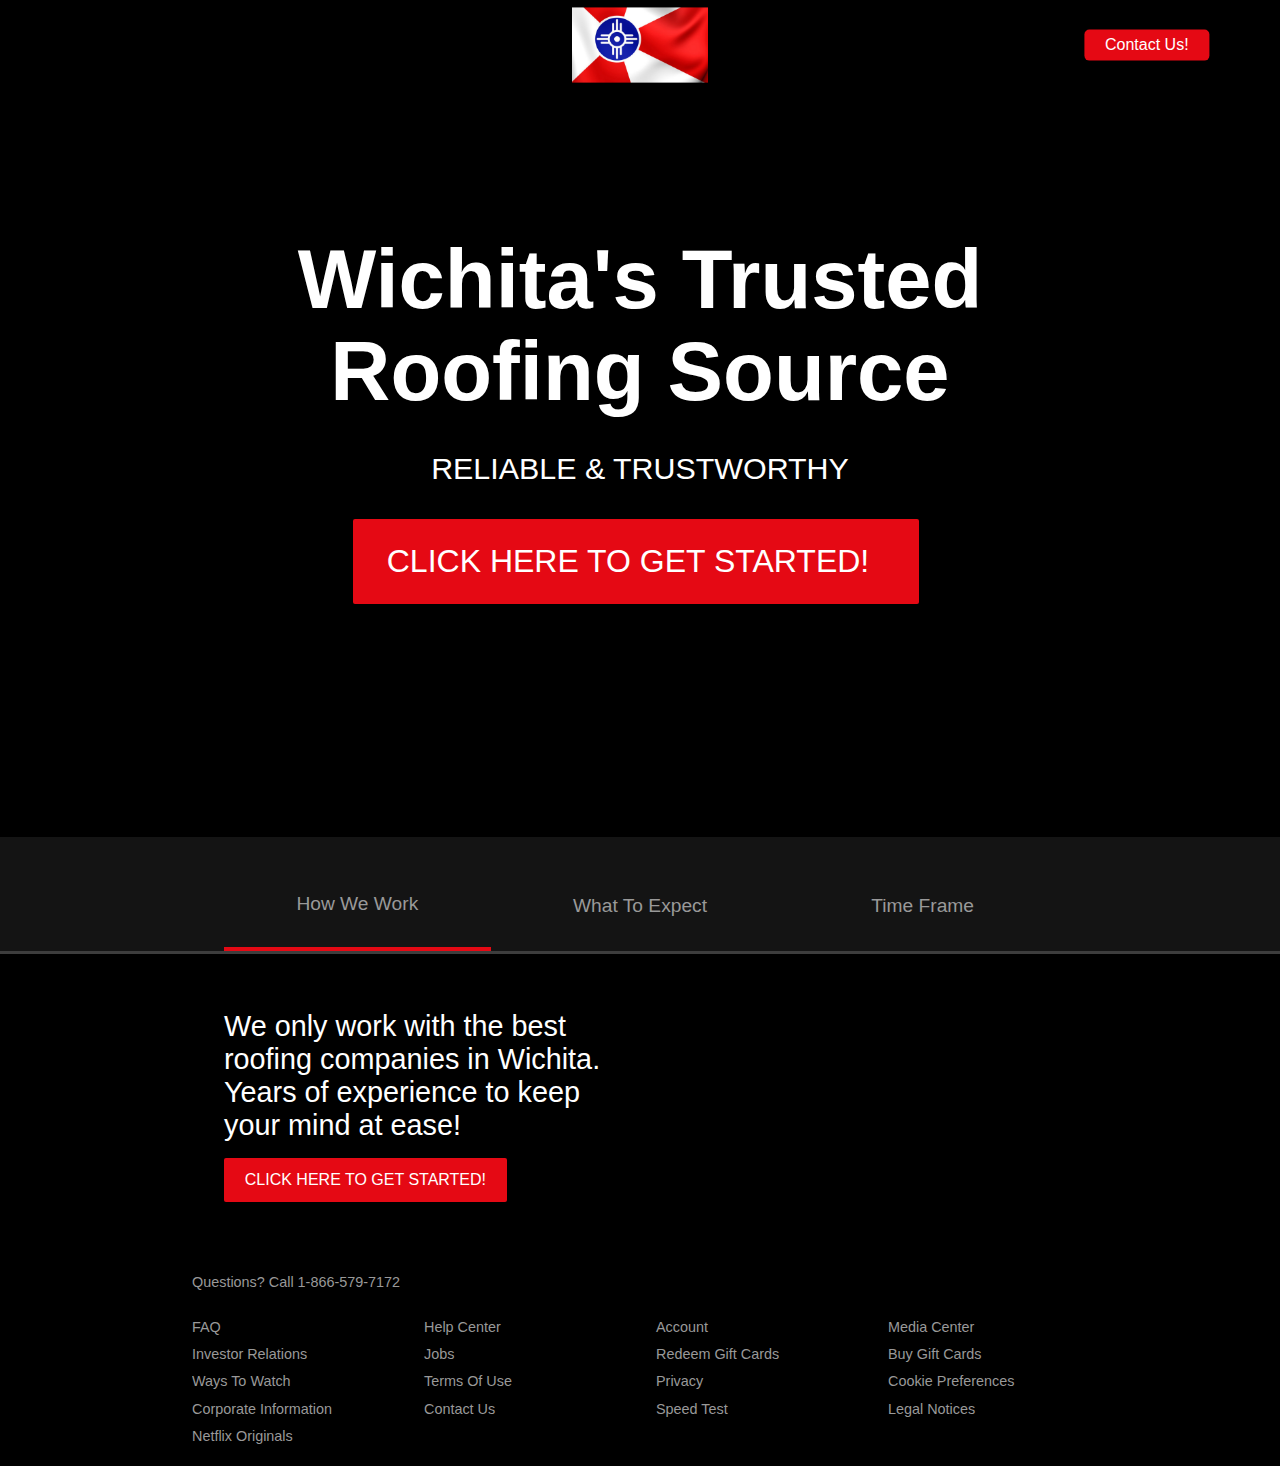
==== index.html @ 42f52708 "On branch main" ====
<!DOCTYPE html>
<html lang="en">
  <head>
    <meta charset="UTF-8" />
    <meta name="viewport" content="width=device-width, initial-scale=1.0" />
    <link rel="stylesheet" href="style.css" />
    <title>Wichita's #1 Trusted Roofing Source</title>
  </head>
  <body>
    <header class="showcase">
      <div class="showcase-top">
        <img src="./wichita-roofing.png" alt="" />
        <a href="#" class="btn btn-rounded">Contact Us!</a>
      </div>
      <div class="showcase-content">
        <h1>Wichita's Trusted Roofing Source</h1>
        <p>Reliable & Trustworthy</p>
        <a href="#" class="btn btn-xl"
          >Click Here To Get Started!
          <i class="fas fa-chevron-right btn-icon"></i
        ></a>
      </div>
    </header>
    <section class="tabs">
      <div class="container">
        <div id="tab-1" class="tab-item tab-border">
          <i class="fas fa-door-open fa-3x"></i>
          <p class="hide-sm">How We Work</p>
        </div>
        <div id="tab-2" class="tab-item">
          <i class="fas fa-tablet-alt fa-3x"></i>
          <p class="hide-sm">What To Expect</p>
        </div>
        <div id="tab-3" class="tab-item">
          <i class="fas fa-tags fa-3x"></i>
          <p class="hide-sm">Time Frame</p>
        </div>
      </div>
    </section>

    <section class="tab-content">
      <div class="container">
        <!-- Tab Content 1 -->
        <div id="tab-1-content" class="tab-content-item show">
          <div class="tab-1-content-inner">
            <div>
              <p class="text-lg">
                We only work with the best roofing companies in Wichita. Years
                of experience to keep your mind at ease!
              </p>
              <a href="#" class="btn btn-lg">Click Here To Get Started!</a>
            </div>
            <img src="https://i.ibb.co/J2xDJV7/tab-content-1.png" alt="" />
          </div>
        </div>

        <!-- Tab Content 2 -->
        <div id="tab-2-content" class="tab-content-item">
          <div class="tab-2-content-top">
            <p class="text-lg">
              Our partners will contact you, meet you, and give you a free
              quote!
            </p>
            <a href="#" class="btn btn-lg">Click Here To Get Started!</a>
          </div>
          <div class="tab-2-content-bottom">
            <div>
              <img src="https://i.ibb.co/DpdN7Gn/tab-content-2-1.png" alt="" />
              <p class="text-md">Within 24 hours we will contact you!</p>
              <p class="text-dark">
                We will meet you on your schedule to give you a free quote!
              </p>
            </div>
            <div>
              <img src="https://i.ibb.co/R3r1SPX/tab-content-2-2.png" alt="" />
              <p class="text-md">Have an emergency?</p>
              <p class="text-dark">
                In the contact form select Emergency! And we will contact you as
                soon as we can!
              </p>
            </div>
            <div>
              <img src="https://i.ibb.co/gDhnwWn/tab-content-2-3.png" alt="" />
              <p class="text-md">Relax!</p>
              <p class="text-dark">
                Roofing is what we do! Let us handle your roofing needs.
              </p>
            </div>
          </div>
        </div>

        <!-- Tab Content 3 -->
        <div id="tab-3-content" class="tab-content-item">
          <div class="text-center">
            <p class="text-lg">
              Wether you are looking down the road or are needing help right
              now, we are here to help!
            </p>
            <a href="#" class="btn btn-lg">Contact Us To Get Started!</a>
          </div>

          <table class="table">
            <thead>
              <tr>
                <th></th>
                <th>Basic</th>
                <th>Standard</th>
                <th>Premium</th>
              </tr>
            </thead>
            <tbody>
              <tr>
                <td>Monthly price after free month ends on 6/19/19</td>
                <td>$8.99</td>
                <td>$12.99</td>
                <td>$15.99</td>
              </tr>
              <tr>
                <td>HD Available</td>
                <td><i class="fas fa-times"></i></td>
                <td><i class="fas fa-check"></i></td>
                <td><i class="fas fa-check"></i></td>
              </tr>
              <tr>
                <td>Ultra HD Available</td>
                <td><i class="fas fa-times"></i></td>
                <td><i class="fas fa-times"></i></td>
                <td><i class="fas fa-check"></i></td>
              </tr>
              <tr>
                <td>Screens you can watch on at the same time</td>
                <td>1</td>
                <td>2</td>
                <td>4</td>
              </tr>
              <tr>
                <td>Watch on your laptop, TV, phone and tablet</td>
                <td><i class="fas fa-check"></i></td>
                <td><i class="fas fa-check"></i></td>
                <td><i class="fas fa-check"></i></td>
              </tr>
              <tr>
                <td>Unlimited movies and TV shows</td>
                <td><i class="fas fa-check"></i></td>
                <td><i class="fas fa-check"></i></td>
                <td><i class="fas fa-check"></i></td>
              </tr>
              <tr>
                <td>Cancel anytime</td>
                <td><i class="fas fa-check"></i></td>
                <td><i class="fas fa-check"></i></td>
                <td><i class="fas fa-check"></i></td>
              </tr>
              <tr>
                <td>First month free</td>
                <td><i class="fas fa-check"></i></td>
                <td><i class="fas fa-check"></i></td>
                <td><i class="fas fa-check"></i></td>
              </tr>
            </tbody>
          </table>
        </div>
      </div>
    </section>

    <footer class="footer">
      <p>Questions? Call 1-866-579-7172</p>
      <div class="footer-cols">
        <ul>
          <li><a href="#">FAQ</a></li>
          <li><a href="#">Investor Relations</a></li>
          <li><a href="#">Ways To Watch</a></li>
          <li><a href="#">Corporate Information</a></li>
          <li><a href="#">Netflix Originals</a></li>
        </ul>
        <ul>
          <li><a href="#">Help Center</a></li>
          <li><a href="#">Jobs</a></li>
          <li><a href="#">Terms Of Use</a></li>
          <li><a href="#">Contact Us</a></li>
        </ul>
        <ul>
          <li><a href="#">Account</a></li>
          <li><a href="#">Redeem Gift Cards</a></li>
          <li><a href="#">Privacy</a></li>
          <li><a href="#">Speed Test</a></li>
        </ul>
        <ul>
          <li><a href="#">Media Center</a></li>
          <li><a href="#">Buy Gift Cards</a></li>
          <li><a href="#">Cookie Preferences</a></li>
          <li><a href="#">Legal Notices</a></li>
        </ul>
      </div>
    </footer>
    <script src="./script.js"></script>
  </body>
</html>
---- style.css ----
/* Global Styles */
:root {
  --primary-color: #e50914;
  --dark-color: #141414;
  --light-color: #f4f4f4;
}

* {
  box-sizing: border-box;
  margin: 0;
  padding: 0;
}

body {
  font-family: "Arial", sans-serif;
  -webkit-font-smoothing: antialiased;
  background: #000;
  color: #999;
}

ul {
  list-style: none;
}

h1,
h2,
h3,
h4 {
  color: #fff;
}

a {
  color: #fff;
  text-decoration: none;
}

p {
  margin: 0.5rem 0;
}

img {
  width: 100%;
}

.showcase {
  width: 100%;
  height: 93vh;
  position: relative;
  background: url("https://i.ibb.co/vXqDmnh/background.jpg") no-repeat center
    center/cover;
}

.showcase::after {
  content: "";
  position: absolute;
  top: 0;
  left: 0;
  width: 100%;
  height: 100%;
  z-index: 1;
  background: rgba(0, 0, 0, 0.6);
  box-shadow: inset 120px 100px 250px #000000, inset -120px -100px 250px #000000;
}

.showcase-top {
  position: relative;
  z-index: 2;
  height: 90px;
}

.showcase-top img {
  width: 170px;
  position: absolute;
  top: 50%;
  left: 50%;
  transform: translate(-50%, -50%);
  margin-left: 0;
}

.showcase-top a {
  position: absolute;
  top: 50%;
  right: 0;
  transform: translate(-50%, -50%);
}

.showcase-content {
  position: relative;
  z-index: 2;
  width: 65%;
  margin: auto;
  display: flex;
  flex-direction: column;
  justify-content: center;
  align-items: center;
  text-align: center;
  margin-top: 9rem;
}

.showcase-content h1 {
  font-weight: 700;
  font-size: 5.2rem;
  line-height: 1.1;
  margin: 0 0 2rem;
}

.showcase-content p {
  text-transform: uppercase;
  color: #fff;
  font-weight: 400;
  font-size: 1.9rem;
  line-height: 1.25;
  margin: 0 0 2rem;
}

/* Tabs */
.tabs {
  background: var(--dark-color);
  padding-top: 1rem;
  border-bottom: 3px solid #3d3d3d;
  border-right: none;
}

.tabs .container {
  display: grid;
  grid-template-columns: repeat(3, 1fr);
  grid-gap: 1rem;
  align-items: center;
  justify-content: center;
  text-align: center;
}

.tabs p {
  font-size: 1.2rem;
  padding-top: 0.5rem;
}

.tabs .container > div {
  padding: 1.5rem 0;
}

.tabs .container > div:hover {
  color: #fff;
  cursor: pointer;
}

.tab-border {
  border-bottom: var(--primary-color) 4px solid;
}

/* Tab Content */
.tab-content {
  padding: 3rem 0;
  background: #000;
  color: #fff;
}

/* Hide initial content */
#tab-1-content,
#tab-2-content,
#tab-3-content {
  display: none;
  opacity: 0;
}

.show {
  display: block !important;
  opacity: 1 !important;
  transition: all 1000 ease-in;
}

#tab-1-content .tab-1-content-inner {
  display: grid;
  grid-template-columns: repeat(2, 1fr);
  grid-gap: 2rem;
  align-items: center;
  justify-content: center;
}

#tab-2-content .tab-2-content-top {
  display: grid;
  grid-template-columns: 2fr 1fr;
  grid-gap: 1rem;
  justify-content: center;
  align-items: center;
}

#tab-2-content .tab-2-content-bottom {
  margin-top: 2rem;
  display: grid;
  grid-template-columns: repeat(3, 1fr);
  grid-gap: 2rem;
  text-align: center;
}

.table {
  width: 100%;
  margin-top: 2rem;
  border-collapse: collapse;
  border-spacing: 0;
}

.table thead th {
  text-transform: uppercase;
  padding: 0.8rem;
}

.table tbody {
  display: table-row-group;
  vertical-align: middle;
  border-color: inherit;
}

.table tbody tr td {
  color: #999;
  padding: 0.8rem 1.2rem;
  text-align: center;
}

.table tbody tr td:first-child {
  text-align: left;
}

.table tbody tr:nth-child(odd) {
  background: #222;
}

.footer {
  max-width: 70%;
  margin: 1rem auto;
  overflow: auto;
}

.footer,
.footer a {
  color: #999;
  font-size: 0.9rem;
}

.footer p {
  margin-bottom: 1.5rem;
}

.footer .footer-cols {
  display: grid;
  grid-template-columns: repeat(4, 1fr);
  grid-gap: 2rem;
}

.footer li {
  line-height: 1.9;
}

.footer .lang-select {
  margin-top: 2rem;
  color: #999;
  background-color: #000;
  background-image: none;
  border: 1px solid #333;
  padding: 1rem 1.2rem;
  border-radius: 5px;
}

/* Container */
.container {
  max-width: 70%;
  margin: auto;
  overflow: hidden;
  padding: 0 2rem;
}

/* Text Styles */
.text-xl {
  font-size: 2rem;
}

.text-lg {
  font-size: 1.8rem;
  margin-bottom: 1rem;
}

.text-md {
  margin-bottom: 1.5rem;
  font-size: 1.2rem;
}

.text-center {
  text-align: center;
}

.text-dark {
  color: #999;
}

/* Buttons */
.btn {
  display: inline-block;
  background: var(--primary-color);
  color: #fff;
  padding: 0.4rem 1.3rem;
  font-size: 1rem;
  text-align: center;
  border: none;
  cursor: pointer;
  margin-right: 0.5rem;
  transition: opacity 0.2s ease-in;
  outline: none;
  box-shadow: 0 1px 0 rgba(0, 0, 0, 0.45);
  border-radius: 2px;
}

.btn:hover {
  opacity: 0.9;
}

.btn-rounded {
  border-radius: 5px;
}

.btn-xl {
  font-size: 2rem;
  padding: 1.5rem 2.1rem;
  text-transform: uppercase;
}

.btn-lg {
  font-size: 1rem;
  padding: 0.8rem 1.3rem;
  text-transform: uppercase;
}

.btn-icon {
  margin-left: 1rem;
}

@media (max-width: 960px) {
  .showcase {
    height: 70vh;
  }

  .hide-sm {
    display: none;
  }

  .showcase-top img {
    top: 30%;
    left: 5%;
    transform: translate(0);
  }

  .showcase-content h1 {
    font-size: 3.7rem;
    line-height: 1;
  }

  .showcase-content p {
    font-size: 1.5rem;
  }

  .footer .footer-cols {
    grid-template-columns: repeat(2, 1fr);
  }

  .btn-xl {
    font-size: 1.5rem;
    padding: 1.4rem 2rem;
    text-transform: uppercase;
  }

  .text-xl {
    font-size: 1.5rem;
  }

  .text-lg {
    font-size: 1.3rem;
    margin-bottom: 1rem;
  }

  .text-md {
    margin-bottom: 1rem;
    font-size: 1.2rem;
  }
}

@media (max-width: 700px) {
  .showcase::after {
    background: rgba(0, 0, 0, 0.6);
    box-shadow: inset 80px 80px 150px #000000, inset -80px -80px 150px #000000;
  }

  .showcase-content h1 {
    font-size: 2.5rem;
    line-height: 1;
  }

  .showcase-content p {
    font-size: 1rem;
  }

  #tab-1-content .tab-1-content-inner {
    grid-template-columns: 1fr;
    text-align: center;
  }

  #tab-2-content .tab-2-content-top {
    display: block;
    text-align: center;
  }

  #tab-2-content .tab-2-content-bottom {
    margin-top: 2rem;
    display: grid;
    grid-template-columns: 1fr;
    grid-gap: 2rem;
    text-align: center;
  }

  .btn-xl {
    font-size: 1rem;
    padding: 1.2rem 1.6rem;
    text-transform: uppercase;
  }
}

@media (max-height: 600px) {
  .showcase-content {
    margin-top: 3rem;
  }
}
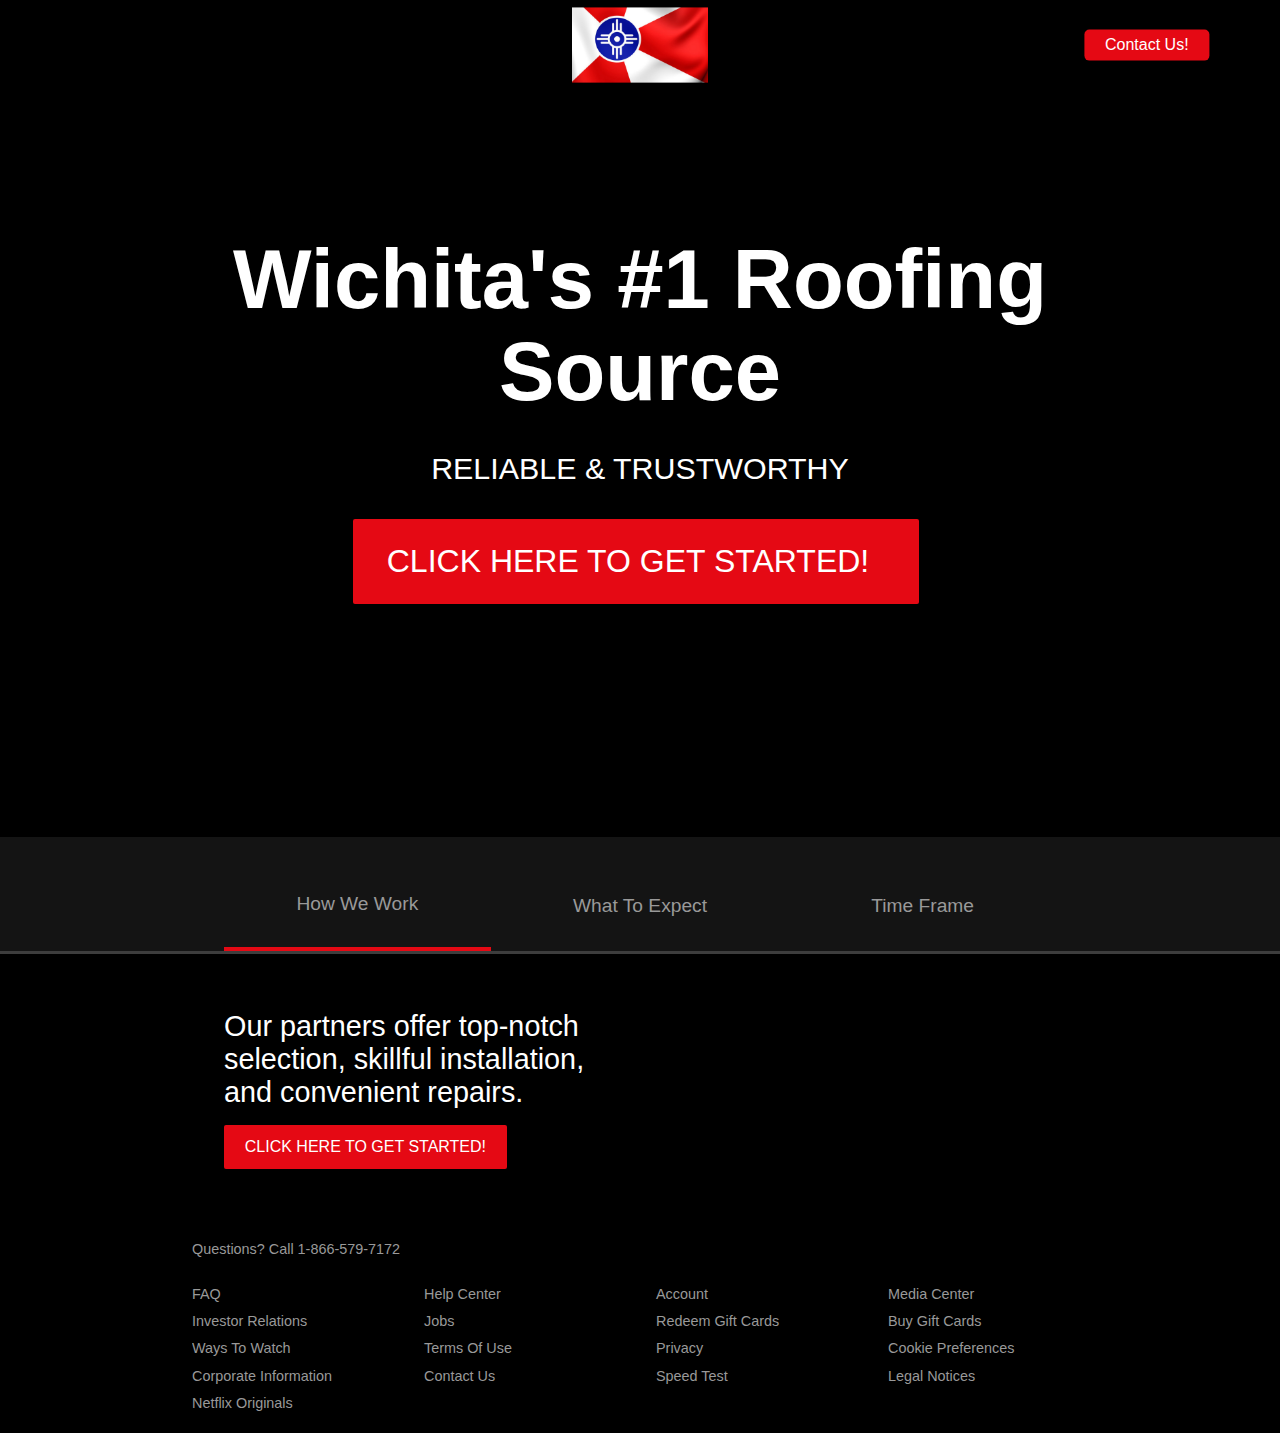
==== commit 12eddc32: "Please enter the commit message for your changes. Lines starting  with '#' will be ignored, and an e" ====
--- a/index.html
+++ b/index.html
@@ -13,7 +13,7 @@
         <a href="#" class="btn btn-rounded">Contact Us!</a>
       </div>
       <div class="showcase-content">
-        <h1>Wichita's Trusted Roofing Source</h1>
+        <h1>Wichita's #1 Roofing Source</h1>
         <p>Reliable & Trustworthy</p>
         <a href="#" class="btn btn-xl"
           >Click Here To Get Started!
@@ -45,12 +45,12 @@
           <div class="tab-1-content-inner">
             <div>
               <p class="text-lg">
-                We only work with the best roofing companies in Wichita. Years
-                of experience to keep your mind at ease!
+                Our partners offer top-notch selection, skillful installation,
+                and convenient repairs.
               </p>
               <a href="#" class="btn btn-lg">Click Here To Get Started!</a>
             </div>
-            <img src="https://i.ibb.co/J2xDJV7/tab-content-1.png" alt="" />
+            <img src="workingRoof.jpg" alt="" />
           </div>
         </div>
 
--- a/style.css
+++ b/style.css
@@ -46,8 +46,8 @@
   width: 100%;
   height: 93vh;
   position: relative;
-  background: url("https://i.ibb.co/vXqDmnh/background.jpg") no-repeat center
-    center/cover;
+  background: url("https://www.wichita.gov/ImageRepository/Document?documentID=89")
+    no-repeat center center/cover;
 }
 
 .showcase::after {
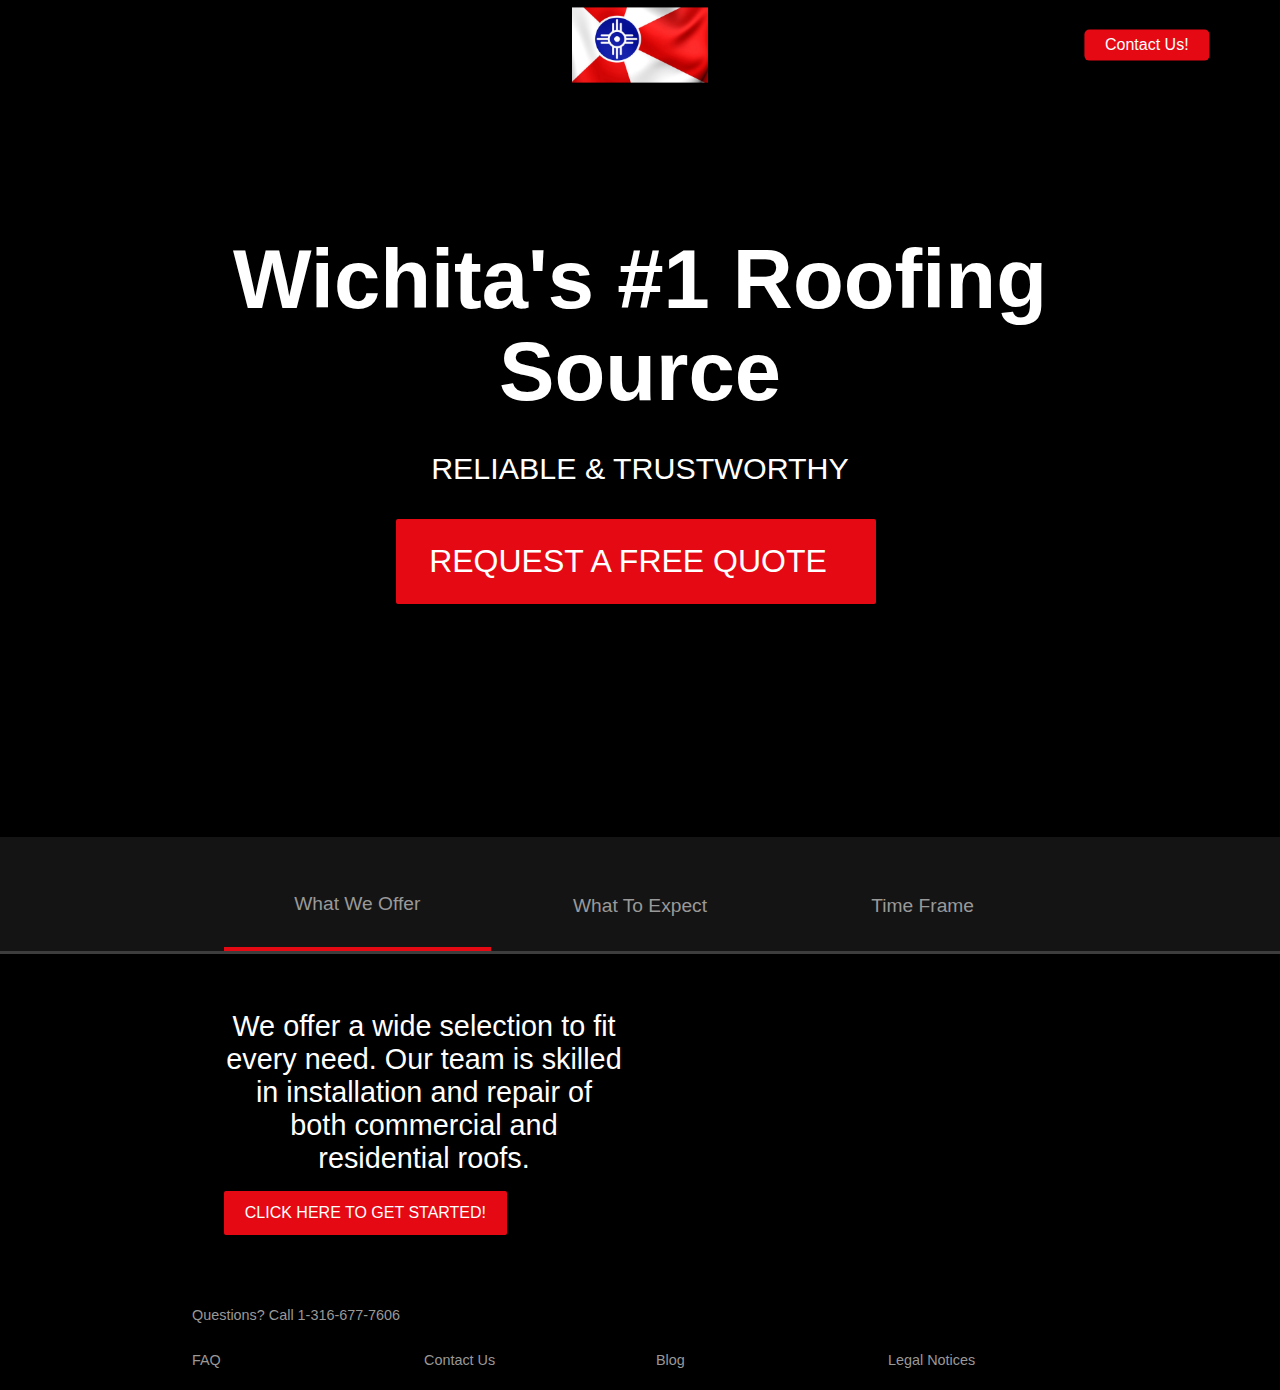
==== commit 5570456b: "Please enter the commit message for your changes. Lines starting  with '#' will be ignored, and an e" ====
--- a/index.html
+++ b/index.html
@@ -16,8 +16,7 @@
         <h1>Wichita's #1 Roofing Source</h1>
         <p>Reliable & Trustworthy</p>
         <a href="#" class="btn btn-xl"
-          >Click Here To Get Started!
-          <i class="fas fa-chevron-right btn-icon"></i
+          >Request A Free Quote <i class="fas fa-chevron-right btn-icon"></i
         ></a>
       </div>
     </header>
@@ -25,7 +24,7 @@
       <div class="container">
         <div id="tab-1" class="tab-item tab-border">
           <i class="fas fa-door-open fa-3x"></i>
-          <p class="hide-sm">How We Work</p>
+          <p class="hide-sm">What We Offer</p>
         </div>
         <div id="tab-2" class="tab-item">
           <i class="fas fa-tablet-alt fa-3x"></i>
@@ -45,8 +44,9 @@
           <div class="tab-1-content-inner">
             <div>
               <p class="text-lg">
-                Our partners offer top-notch selection, skillful installation,
-                and convenient repairs.
+                We offer a wide selection to fit every need. Our team is skilled
+                in installation and repair of both commercial and residential
+                roofs.
               </p>
               <a href="#" class="btn btn-lg">Click Here To Get Started!</a>
             </div>
@@ -58,32 +58,30 @@
         <div id="tab-2-content" class="tab-content-item">
           <div class="tab-2-content-top">
             <p class="text-lg">
-              Our partners will contact you, meet you, and give you a free
-              quote!
+              When you submit your information, our team will contact you, set a
+              convient time to meet you, and give you a free quote.
             </p>
-            <a href="#" class="btn btn-lg">Click Here To Get Started!</a>
+            <a href="#" class="btn btn-lg">Request A Free Quote</a>
           </div>
           <div class="tab-2-content-bottom">
             <div>
-              <img src="https://i.ibb.co/DpdN7Gn/tab-content-2-1.png" alt="" />
+              <img src="window.jpg" alt="" />
               <p class="text-md">Within 24 hours we will contact you!</p>
               <p class="text-dark">
                 We will meet you on your schedule to give you a free quote!
               </p>
             </div>
             <div>
-              <img src="https://i.ibb.co/R3r1SPX/tab-content-2-2.png" alt="" />
+              <img src="water_leak.jpg" alt="" />
               <p class="text-md">Have an emergency?</p>
-              <p class="text-dark">
-                In the contact form select Emergency! And we will contact you as
-                soon as we can!
-              </p>
+              <p class="text-dark">In the contact form, select Emergency!</p>
             </div>
             <div>
-              <img src="https://i.ibb.co/gDhnwWn/tab-content-2-3.png" alt="" />
+              <img src="relax.jpg" alt="" />
               <p class="text-md">Relax!</p>
               <p class="text-dark">
-                Roofing is what we do! Let us handle your roofing needs.
+                Roofing is what we do! You will have a worry free experience and
+                enjoy professional quality.
               </p>
             </div>
           </div>
@@ -103,59 +101,15 @@
             <thead>
               <tr>
                 <th></th>
-                <th>Basic</th>
-                <th>Standard</th>
-                <th>Premium</th>
+                <th>Non-Emergency</th>
+                <th>Emergency</th>
               </tr>
             </thead>
             <tbody>
               <tr>
-                <td>Monthly price after free month ends on 6/19/19</td>
-                <td>$8.99</td>
-                <td>$12.99</td>
-                <td>$15.99</td>
-              </tr>
-              <tr>
-                <td>HD Available</td>
-                <td><i class="fas fa-times"></i></td>
-                <td><i class="fas fa-check"></i></td>
-                <td><i class="fas fa-check"></i></td>
-              </tr>
-              <tr>
-                <td>Ultra HD Available</td>
-                <td><i class="fas fa-times"></i></td>
-                <td><i class="fas fa-times"></i></td>
-                <td><i class="fas fa-check"></i></td>
-              </tr>
-              <tr>
-                <td>Screens you can watch on at the same time</td>
-                <td>1</td>
-                <td>2</td>
-                <td>4</td>
-              </tr>
-              <tr>
-                <td>Watch on your laptop, TV, phone and tablet</td>
-                <td><i class="fas fa-check"></i></td>
-                <td><i class="fas fa-check"></i></td>
-                <td><i class="fas fa-check"></i></td>
-              </tr>
-              <tr>
-                <td>Unlimited movies and TV shows</td>
-                <td><i class="fas fa-check"></i></td>
-                <td><i class="fas fa-check"></i></td>
-                <td><i class="fas fa-check"></i></td>
-              </tr>
-              <tr>
-                <td>Cancel anytime</td>
-                <td><i class="fas fa-check"></i></td>
-                <td><i class="fas fa-check"></i></td>
-                <td><i class="fas fa-check"></i></td>
-              </tr>
-              <tr>
-                <td>First month free</td>
-                <td><i class="fas fa-check"></i></td>
-                <td><i class="fas fa-check"></i></td>
-                <td><i class="fas fa-check"></i></td>
+                <td>Contact Time Frame</td>
+                <td>Within 24 Hours</td>
+                <td>Within 12 Hours</td>
               </tr>
             </tbody>
           </table>
@@ -164,31 +118,18 @@
     </section>
 
     <footer class="footer">
-      <p>Questions? Call 1-866-579-7172</p>
+      <p>Questions? Call 1-316-677-7606</p>
       <div class="footer-cols">
         <ul>
           <li><a href="#">FAQ</a></li>
-          <li><a href="#">Investor Relations</a></li>
-          <li><a href="#">Ways To Watch</a></li>
-          <li><a href="#">Corporate Information</a></li>
-          <li><a href="#">Netflix Originals</a></li>
         </ul>
         <ul>
-          <li><a href="#">Help Center</a></li>
-          <li><a href="#">Jobs</a></li>
-          <li><a href="#">Terms Of Use</a></li>
           <li><a href="#">Contact Us</a></li>
         </ul>
         <ul>
-          <li><a href="#">Account</a></li>
-          <li><a href="#">Redeem Gift Cards</a></li>
-          <li><a href="#">Privacy</a></li>
-          <li><a href="#">Speed Test</a></li>
+          <li><a href="#">Blog</a></li>
         </ul>
         <ul>
-          <li><a href="#">Media Center</a></li>
-          <li><a href="#">Buy Gift Cards</a></li>
-          <li><a href="#">Cookie Preferences</a></li>
           <li><a href="#">Legal Notices</a></li>
         </ul>
       </div>
--- a/style.css
+++ b/style.css
@@ -191,6 +191,14 @@
   grid-template-columns: repeat(3, 1fr);
   grid-gap: 2rem;
   text-align: center;
+  min-height: 300px;
+}
+
+#tab-2-content .tab-2-content-bottom img {
+  width: 100%;
+  height: 100%;
+  object-fit: cover;
+  max-height: 200px;
 }
 
 .table {
@@ -277,6 +285,7 @@
 .text-lg {
   font-size: 1.8rem;
   margin-bottom: 1rem;
+  text-align: center;
 }
 
 .text-md {
@@ -290,6 +299,27 @@
 
 .text-dark {
   color: #999;
+}
+
+/* For small devices (phones, less than 600px) */
+@media (max-width: 599px) {
+  .text-dark {
+    font-size: 14px;
+  }
+}
+
+/* For medium devices (tablets, 600px and up) */
+@media (min-width: 600px) and (max-width: 1023px) {
+  .text-dark {
+    font-size: 18px;
+  }
+}
+
+/* For large devices (desktops, 1024px and up) */
+@media (min-width: 1024px) {
+  .text-dark {
+    font-size: 20px;
+  }
 }
 
 /* Buttons */
